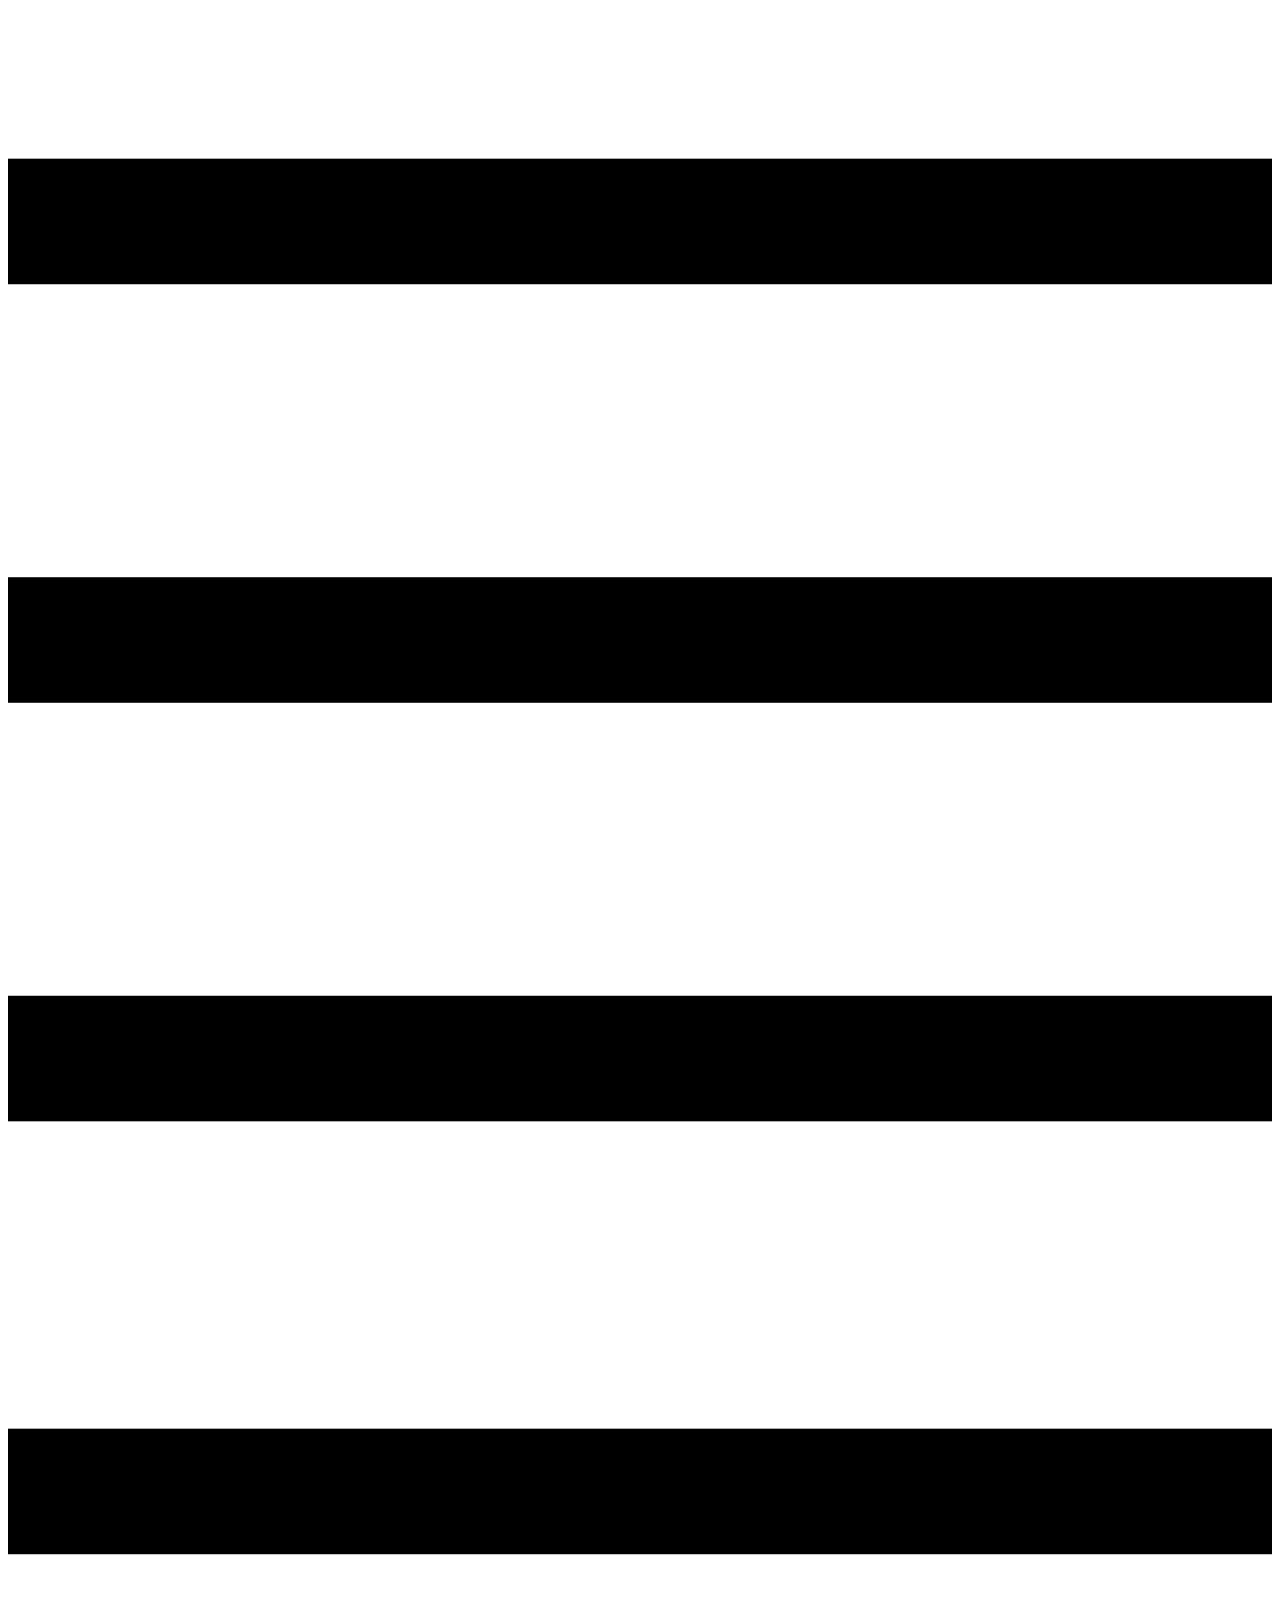
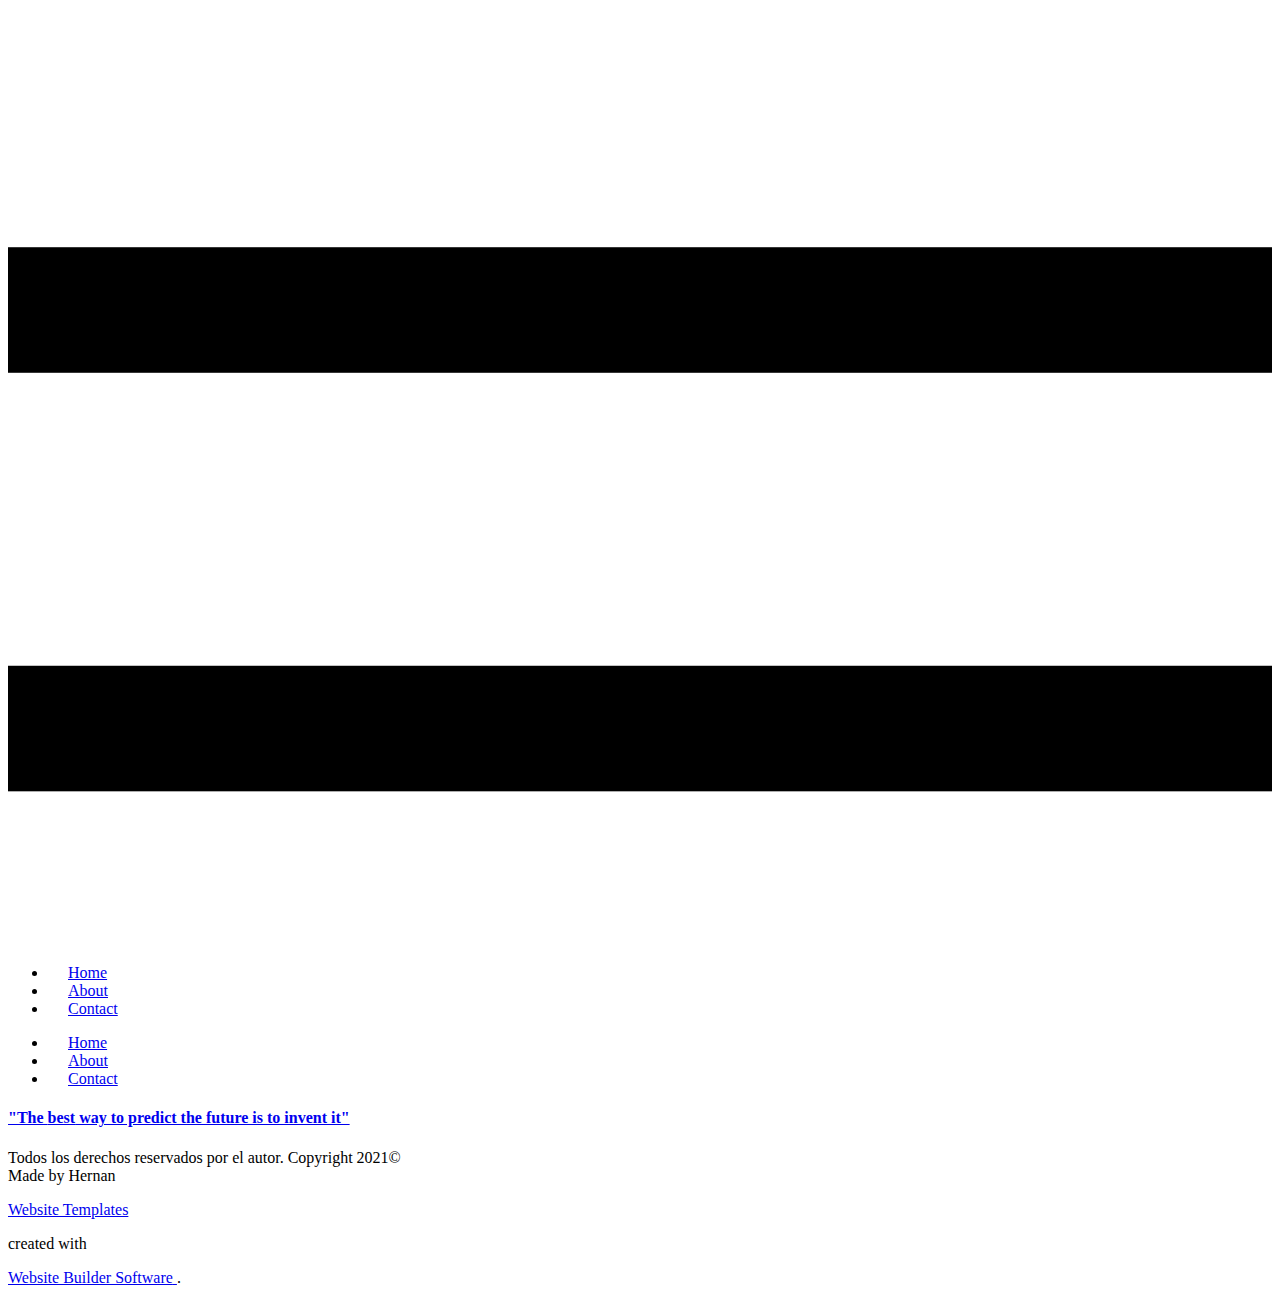
==== About.html @ f8068c5a "all" ====
<!DOCTYPE html>
<html style="font-size: 16px;">
  <head>
    <meta name="viewport" content="width=device-width, initial-scale=1.0">
    <meta charset="utf-8">
    <meta name="keywords" content="">
    <meta name="description" content="">
    <meta name="page_type" content="np-template-header-footer-from-plugin">
    <title>About</title>
    <link rel="stylesheet" href="nicepage.css" media="screen">
<link rel="stylesheet" href="About.css" media="screen">
    <script class="u-script" type="text/javascript" src="jquery.js" defer=""></script>
    <script class="u-script" type="text/javascript" src="nicepage.js" defer=""></script>
    <meta name="generator" content="Nicepage 3.17.1, nicepage.com">
    <link id="u-theme-google-font" rel="stylesheet" href="https://fonts.googleapis.com/css?family=Roboto:100,100i,300,300i,400,400i,500,500i,700,700i,900,900i|Open+Sans:300,300i,400,400i,600,600i,700,700i,800,800i">
    
  </head>
  <body class="u-body"><header class="u-clearfix u-header" id="sec-02c8"><div class="u-clearfix u-sheet u-sheet-1">
        <nav class="u-align-left u-menu u-menu-dropdown u-offcanvas u-menu-1">
          <div class="menu-collapse">
            <a class="u-button-style u-nav-link" href="#" style="padding: 4px 0px; font-size: calc(1em + 8px);">
              <svg class="u-svg-link" preserveAspectRatio="xMidYMin slice" viewBox="0 0 302 302" style=""><use xmlns:xlink="http://www.w3.org/1999/xlink" xlink:href="#svg-0c70"></use></svg>
              <svg xmlns="http://www.w3.org/2000/svg" xmlns:xlink="http://www.w3.org/1999/xlink" version="1.1" id="svg-0c70" x="0px" y="0px" viewBox="0 0 302 302" style="enable-background:new 0 0 302 302;" xml:space="preserve" class="u-svg-content"><g><rect y="36" width="302" height="30"></rect><rect y="236" width="302" height="30"></rect><rect y="136" width="302" height="30"></rect>
</g><g></g><g></g><g></g><g></g><g></g><g></g><g></g><g></g><g></g><g></g><g></g><g></g><g></g><g></g><g></g></svg>
            </a>
          </div>
          <div class="u-custom-menu u-nav-container">
            <ul class="u-nav u-unstyled u-nav-1"><li class="u-nav-item"><a class="u-button-style u-nav-link u-text-active-palette-1-base u-text-hover-palette-2-base" href="Home.html" style="padding: 10px 20px;">Home</a>
</li><li class="u-nav-item"><a class="u-button-style u-nav-link u-text-active-palette-1-base u-text-hover-palette-2-base" href="About.html" style="padding: 10px 20px;">About</a>
</li><li class="u-nav-item"><a class="u-button-style u-nav-link u-text-active-palette-1-base u-text-hover-palette-2-base" href="Contact.html" style="padding: 10px 20px;">Contact</a>
</li></ul>
          </div>
          <div class="u-custom-menu u-nav-container-collapse">
            <div class="u-align-center u-black u-container-style u-inner-container-layout u-opacity u-opacity-95 u-sidenav">
              <div class="u-sidenav-overflow">
                <div class="u-menu-close"></div>
                <ul class="u-align-center u-nav u-popupmenu-items u-unstyled u-nav-2"><li class="u-nav-item"><a class="u-button-style u-nav-link" href="Home.html" style="padding: 10px 20px;">Home</a>
</li><li class="u-nav-item"><a class="u-button-style u-nav-link" href="About.html" style="padding: 10px 20px;">About</a>
</li><li class="u-nav-item"><a class="u-button-style u-nav-link" href="Contact.html" style="padding: 10px 20px;">Contact</a>
</li></ul>
              </div>
            </div>
            <div class="u-black u-menu-overlay u-opacity u-opacity-70"></div>
          </div>
        </nav>
        <h4 class="u-align-center u-custom-font u-font-courier-new u-headline u-text u-text-1" data-animation-name="wobble" data-animation-duration="1000" data-animation-delay="0" data-animation-direction="">
          <a href="/">"The&nbsp;<b>best</b>&nbsp;way to predict the future is to invent it"
          </a>
        </h4>
      </div></header> 
    
    
    <footer class="u-align-center u-clearfix u-footer u-grey-80 u-footer" id="sec-77d3"><div class="u-clearfix u-sheet u-sheet-1">
        <p class="u-small-text u-text u-text-variant u-text-1">Todos los derechos reservados por el autor. Copyright 2021©<br>Made by Hernan
        </p>
      </div></footer>
    <section class="u-backlink u-clearfix u-grey-80">
      <a class="u-link" href="https://nicepage.com/website-templates" target="_blank">
        <span>Website Templates</span>
      </a>
      <p class="u-text">
        <span>created with</span>
      </p>
      <a class="u-link" href="https://nicepage.com/" target="_blank">
        <span>Website Builder Software</span>
      </a>. 
    </section>
  </body>
</html>
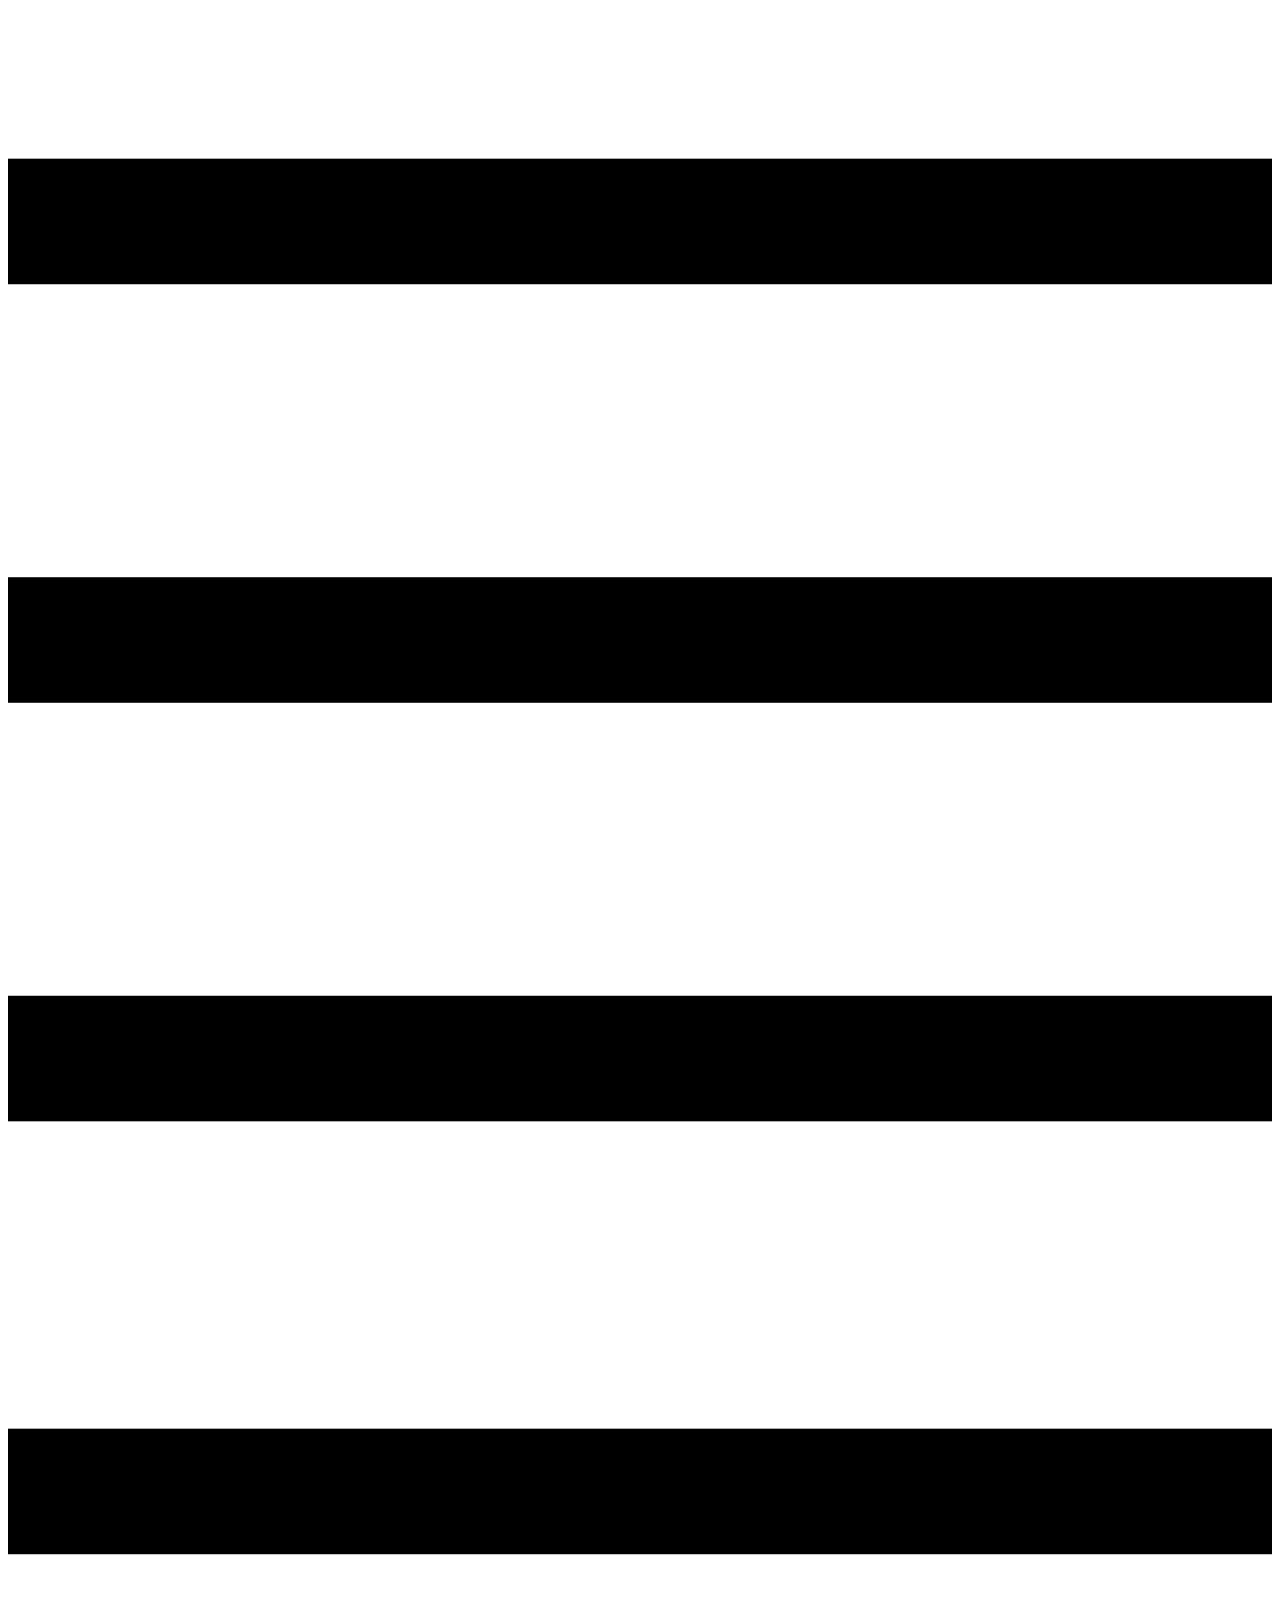
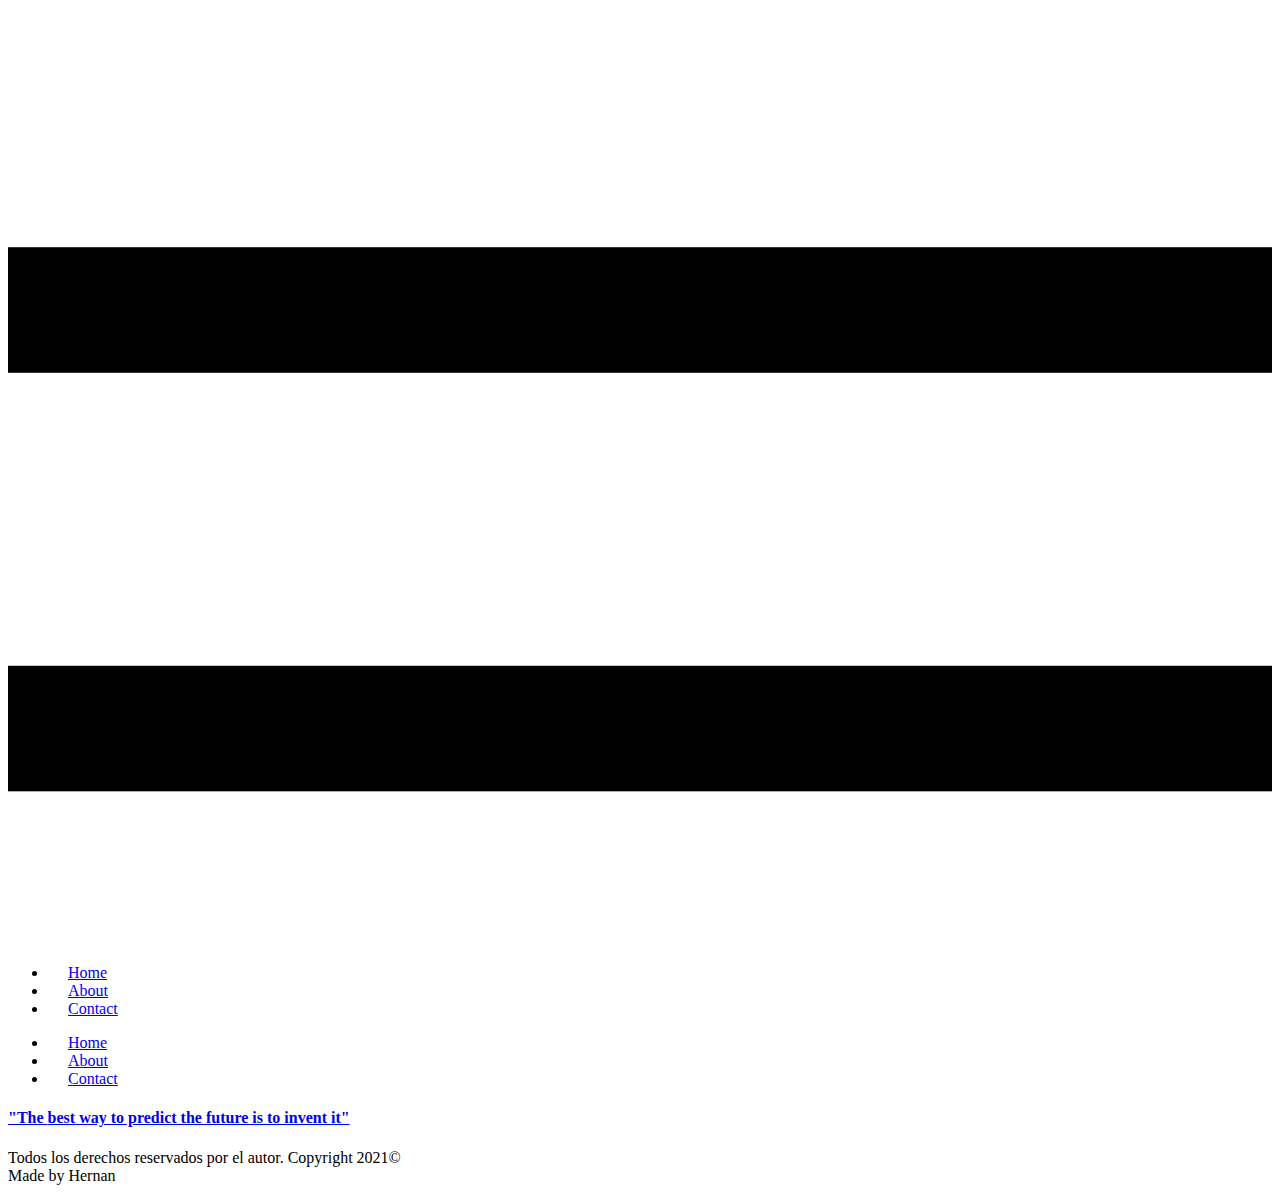
==== commit 04f5bb56: "all" ====
--- a/About.html
+++ b/About.html
@@ -54,16 +54,5 @@
         <p class="u-small-text u-text u-text-variant u-text-1">Todos los derechos reservados por el autor. Copyright 2021©<br>Made by Hernan
         </p>
       </div></footer>
-    <section class="u-backlink u-clearfix u-grey-80">
-      <a class="u-link" href="https://nicepage.com/website-templates" target="_blank">
-        <span>Website Templates</span>
-      </a>
-      <p class="u-text">
-        <span>created with</span>
-      </p>
-      <a class="u-link" href="https://nicepage.com/" target="_blank">
-        <span>Website Builder Software</span>
-      </a>. 
-    </section>
   </body>
 </html>